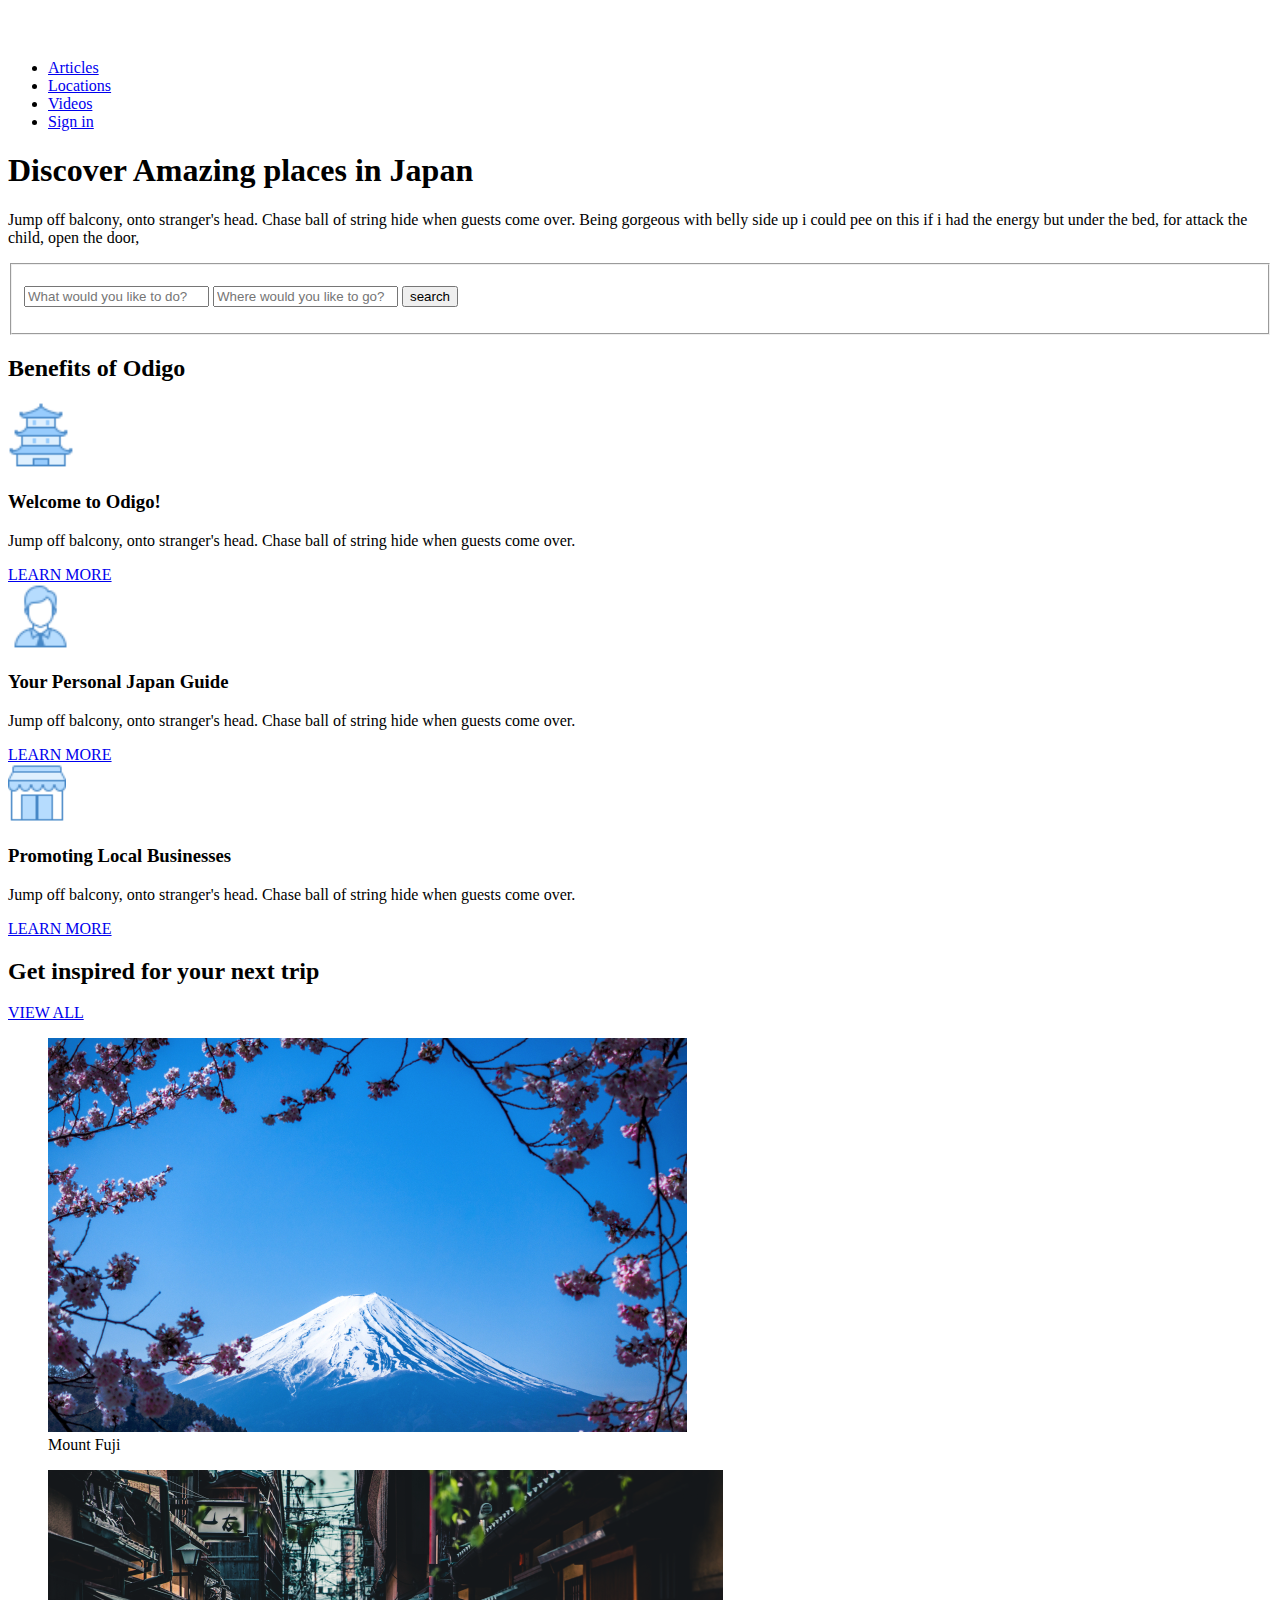
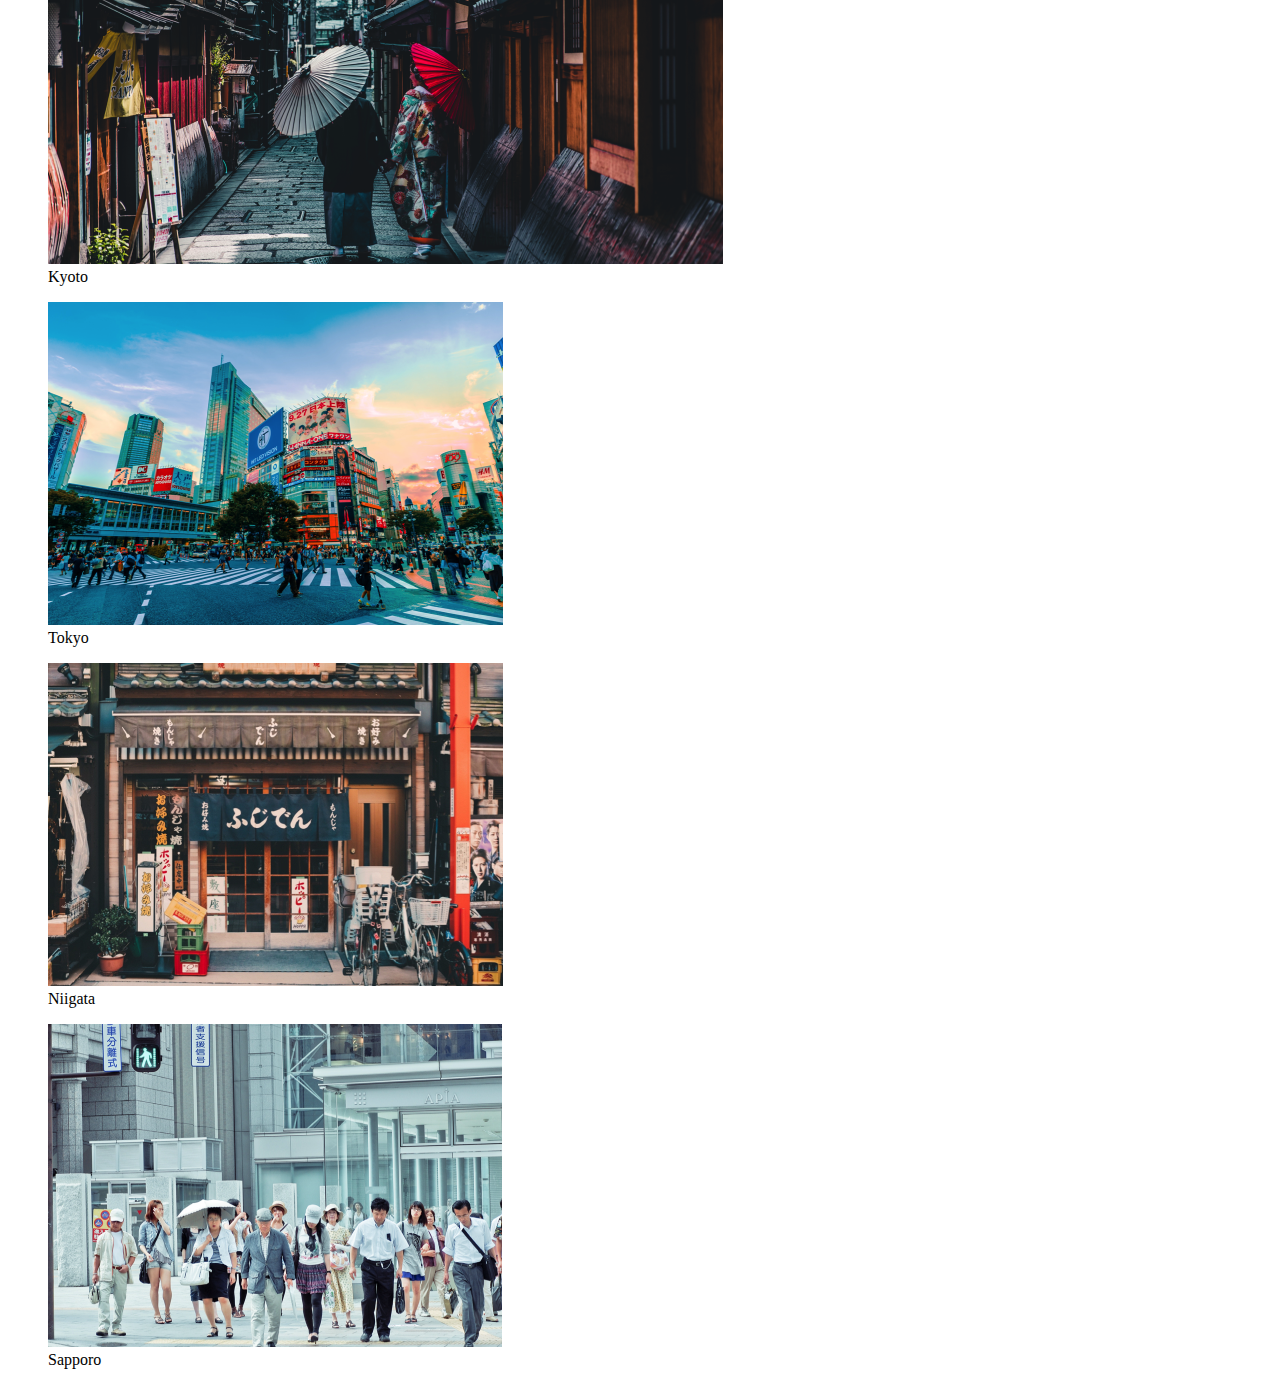
==== site1/index.html @ 7fa3095f "Add files via upload" ====
<!DOCTYPE html>
<html lang="en">

<head>
    <meta charset="UTF-8">
    <meta http-equiv="X-UA-Compatible" content="IE=edge">
    <meta name="viewport" content="width=device-width, initial-scale=1.0">
    <title>Discover Amazing places in Japan</title>
    <link rel="stylesheet" href="/css/reset.css">
    <link rel="stylesheet" href="/css/style.css">
</head>

<body>

    <header class="header">
        <div class="wrapper">

            <div class="header__wrapper">
                <div class="header__logo">
                    <a href="/" class="header__logo-link">
                        <img src="./img/svg/odigo-logo.svg" alt="Discover Amazing places in Japan"
                            class="header__logo-pic">
                    </a>
                </div>

                <nav class="header__nav">
                    <ul class="header__list">
                        <li class="header__item">
                            <a href="#!" class="header__link">Articles</a>
                        </li>
                        <li class="header__item">
                            <a href="#!" class="header__link">Locations</a>
                        </li>
                        <li class="header__item">
                            <a href="#!" class="header__link">Videos</a>
                        </li>
                        <li class="header__item">
                            <a href="#!" class="header__link">Sign in</a>
                        </li>
                    </ul>
                </nav>
            </div>

        </div>
    </header>

    <main class="main">

        <!-- Intro start -->
        <section class="intro">
            <div class="wrapper">
                <h1 class="intro__title">
                    Discover Amazing places in Japan
                </h1>
                <p class="intro__subtitle">
                    Jump off balcony, onto stranger's head. Chase ball of string hide when guests come over. Being gorgeous with belly side up i could pee on this if i had the energy but under the bed, for attack the child, open the door, 
                </p>
                <form class="search-form">
                    <fieldset class="search-form__wrapp">
                        <p class="search-form__info">
                            <input type="text" name="user-like-to-do" class="search-form__field" placeholder="What would you like to do?">
                            <input type="text" name="user-like-to-go" class="search-form__field" placeholder="Where would you like to go?">
                            <button type="submit" class="search-form__submit"> search </button>
                        </p>
                    </fieldset>
                </form>
            </div>
        </section>
        <!-- Intro end -->

        <!-- Benefits start -->
        <section class="benefits">
            <div class="benefits__wrap">
                <h2 class="benefits__title">
                    Benefits of Odigo
                </h2>
                <div class="benefits_cards">
                    <div class="benefits__card">
                        <div class="benefits__card-pic">
                            <img src="./img/svg/church-ico.svg" alt="Welcome to Odigo!" class="benefits__card-sumb">
                        </div>
                        <h3 class="benefits__card-title">
                            Welcome to Odigo!
                        </h3>
                        <p class="benefits__card-desc">
                            Jump off balcony, onto stranger's head. Chase ball of string hide when guests come over.
                        </p>
                        <a href="#!" class="benefits__card-more">LEARN MORE</a>
                    </div>
                    <div class="benefits__card">
                        <div class="benefits__card-pic">
                            <img src="./img/svg/person-ico.svg" alt="Your Personal Japan Guide" class="benefits__card-sumb">
                        </div>
                        <h3 class="benefits__card-title">
                            Your Personal Japan Guide
                        </h3>
                        <p class="benefits__card-desc">
                            Jump off balcony, onto stranger's head. Chase ball of string hide when guests come over.
                        </p>
                        <a href="#!" class="benefits__card-more">LEARN MORE</a>
                    </div>
                    <div class="benefits__card">
                        <div class="benefits__card-pic">
                            <img src="./img/svg/building-ico.svg" alt="Promoting Local Businesses" class="benefits__card-sumb">
                        </div>
                        <h3 class="benefits__card-title">
                            Promoting Local Businesses
                        </h3>
                        <p class="benefits__card-desc">
                            Jump off balcony, onto stranger's head. Chase ball of string hide when guests come over.
                        </p>
                        <a href="#!" class="benefits__card-more">LEARN MORE</a>
                    </div>
                </div>
            </div>
        </section>
        <!-- Benefits end -->

        <!-- Places start -->
        <section class="places">
            <div class="wrapper-full">
                <div class="places__caption">
                    <h2 class="places__title section-title">
                        Get inspired for your next trip
                    </h2>
                    <a href="#!" class="places__view-all">VIEW ALL</a>
                </div>

                <div class="places__cards">

                    <figure class="places__card places__card_size_lg">
                        <img src="./img/place-1.jpg" alt="Mount Fuji" class="places__card-pic places__card-pic_size_lg">
                        <figcaption class="places__card-title">Mount Fuji</figcaption>
                        <a href="#!" class="places__card-link"></a>
                    </figure>
                    
                    <figure class="places__card places__card_size_lg">
                        <img src="./img/place-2.jpg" alt="Kyoto" class="places__card-pic places__card-pic_size_lg">
                        <figcaption class="places__card-title">Kyoto</figcaption>
                        <a href="#!" class="places__card-link"></a>
                    </figure>

                    <figure class="places__card places__card_size_sm">
                        <img src="./img/place-3.jpg" alt="Tokyo" class="places__card-pic places__card-pic_size_sm">
                        <figcaption class="places__card-title">Tokyo</figcaption>
                        <a href="#!" class="places__card-link"></a>
                    </figure>

                    <figure class="places__card places__card_size_sm">
                        <img src="./img/place-4.jpg" alt="Niigata" class="places__card-pic places__card-pic_size_sm">
                        <figcaption class="places__card-title">Niigata</figcaption>
                        <a href="#!" class="places__card-link"></a>
                    </figure>

                    <figure class="places__card places__card_size_sm">
                        <img src="./img/place-5.jpg" alt="Sapporo" class="places__card-pic places__card-pic_size_sm">
                        <figcaption class="places__card-title">Sapporo</figcaption>
                        <a href="#!" class="places__card-link"></a>
                    </figure>

                    </div>
                </div>
            </div>
        </section>
        <!-- Places end -->
    </main>

</body>

</html>
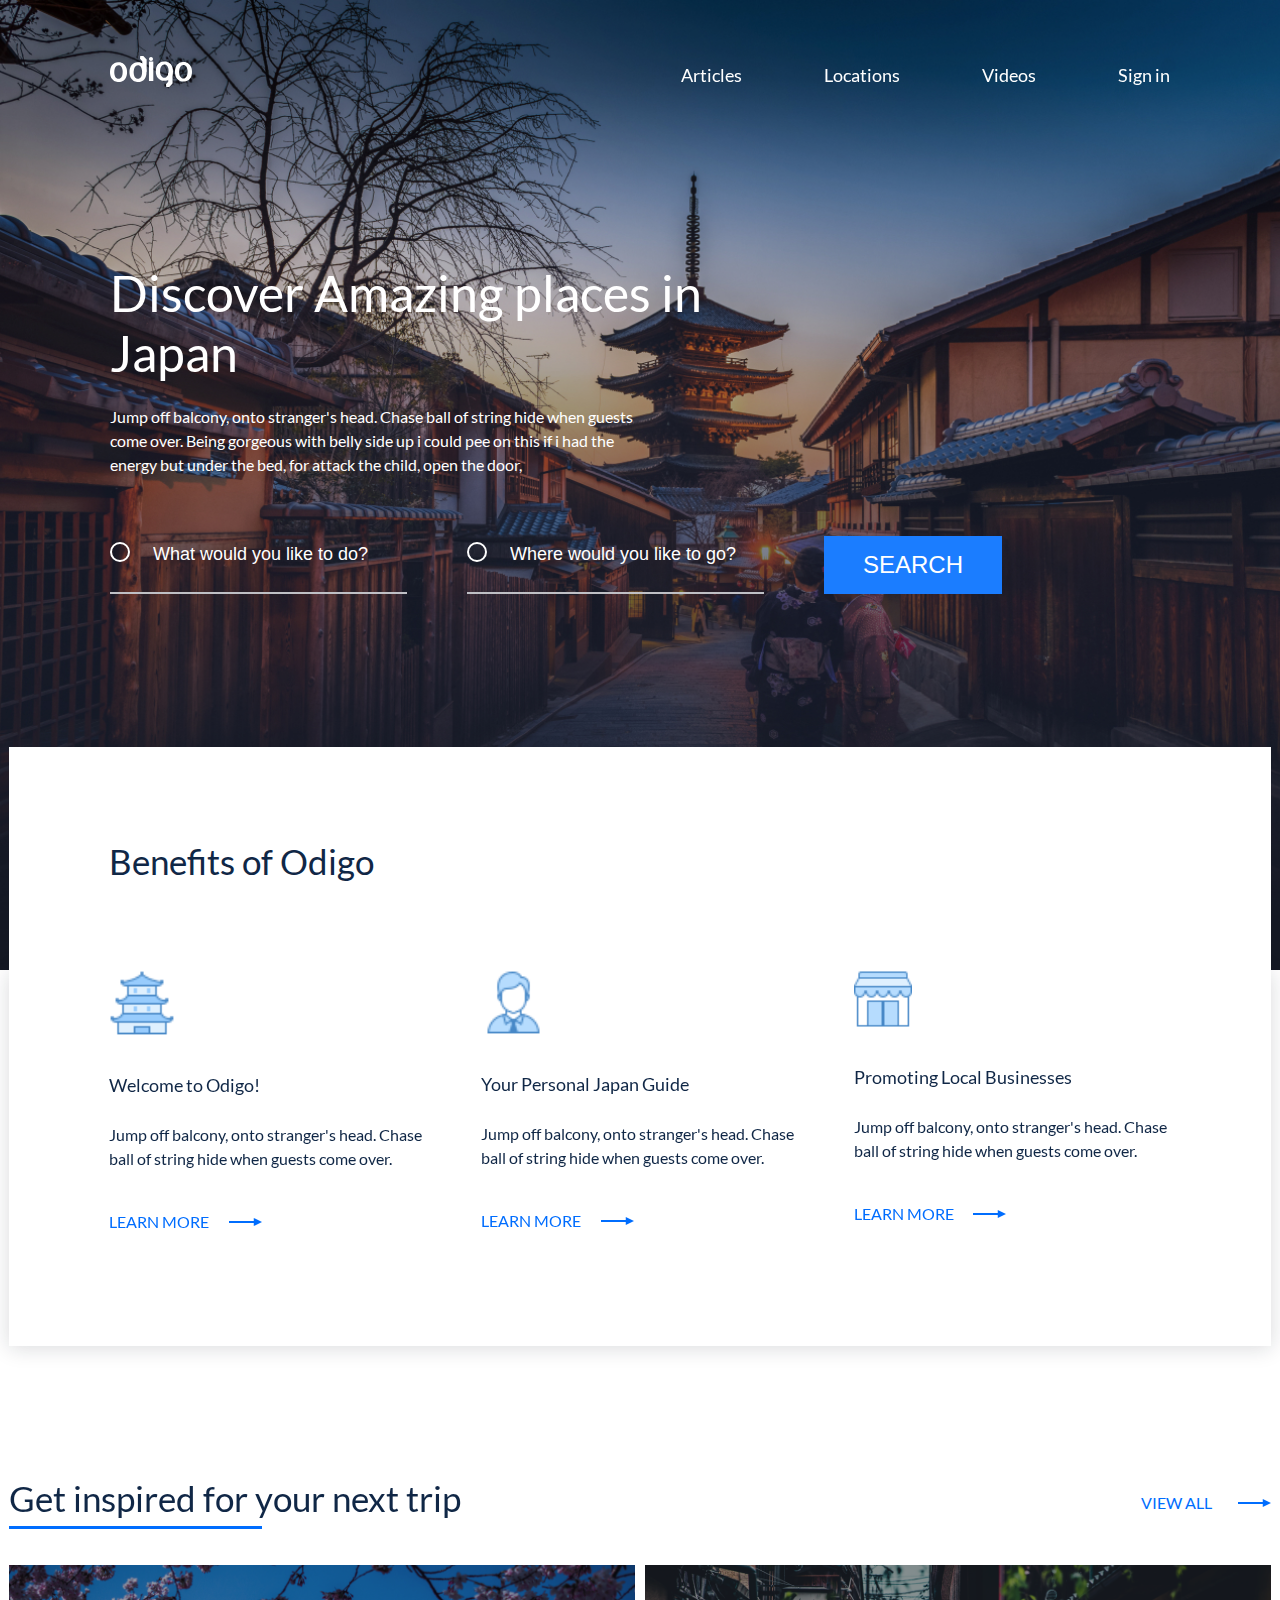
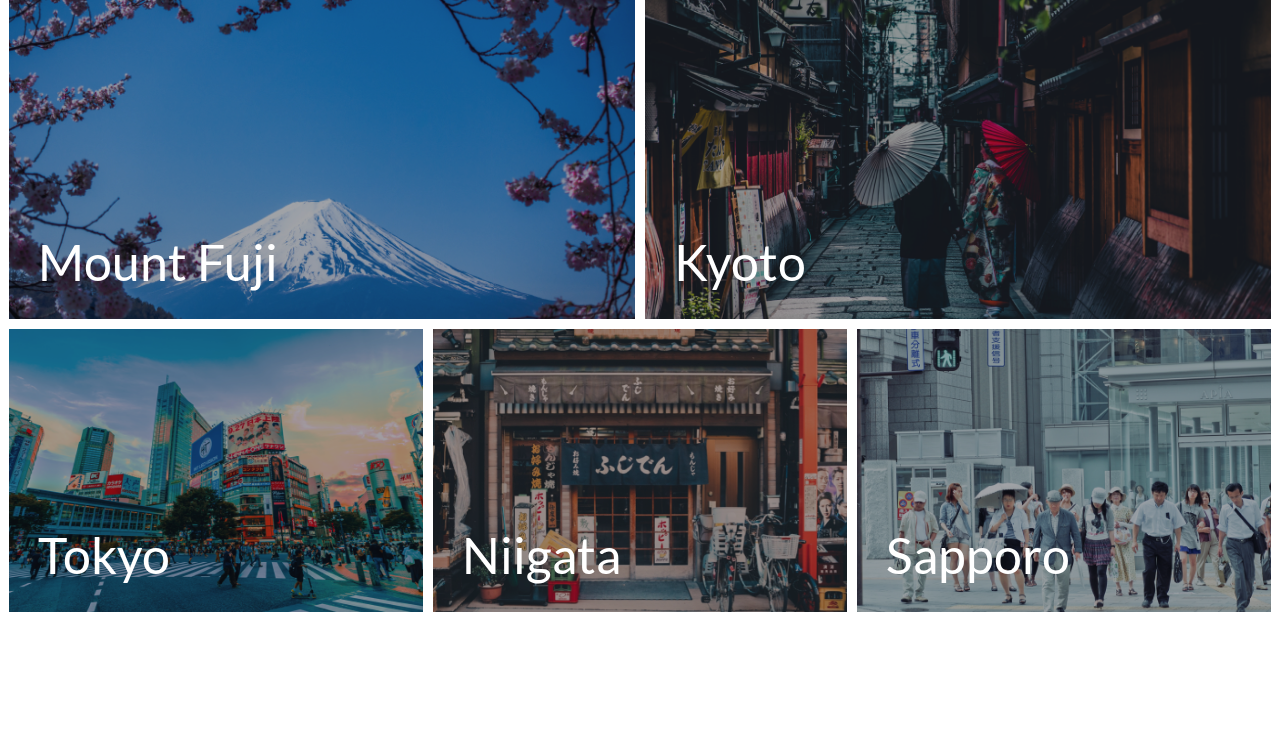
==== commit a13b5029: "Add files via upload" ====
--- a/css/style.css
+++ b/css/style.css
@@ -0,0 +1,361 @@
+/* lato-regular - latin */
+@font-face {
+    font-family: 'Lato';
+    font-style: normal;
+    font-weight: 400;
+    src: local(''),
+         url('../fonts/lato-v17-latin-regular.woff2') format('woff2'), /* Chrome 26+, Opera 23+, Firefox 39+ */
+         url('../fonts/lato-v17-latin-regular.woff') format('woff'); /* Chrome 6+, Firefox 3.6+, IE 9+, Safari 5.1+ */
+  }
+  /* lato-700 - latin */
+  @font-face {
+    font-family: 'Lato';
+    font-style: normal;
+    font-weight: 700;
+    src: local(''),
+         url('../fonts/lato-v17-latin-700.woff2') format('woff2'), /* Chrome 26+, Opera 23+, Firefox 39+ */
+         url('../fonts/lato-v17-latin-700.woff') format('woff'); /* Chrome 6+, Firefox 3.6+, IE 9+, Safari 5.1+ */
+  }
+  /* lato-900 - latin */
+  @font-face {
+    font-family: 'Lato';
+    font-style: normal;
+    font-weight: 900;
+    src: local(''),
+         url('../fonts/lato-v17-latin-900.woff2') format('woff2'), /* Chrome 26+, Opera 23+, Firefox 39+ */
+         url('../fonts/lato-v17-latin-900.woff') format('woff'); /* Chrome 6+, Firefox 3.6+, IE 9+, Safari 5.1+ */
+  }
+
+  html{
+      box-sizing: border-box;
+  }
+  *,*::before,*::after{
+      box-sizing: inherit;
+  }
+
+  body{
+      font-family: 'Lato';
+      font-style: normal;
+      font-size: 16px;
+      line-height: 1.2;
+      font-weight: normal;
+      color: #102746;
+  }
+
+  img{
+      max-width: 100%;
+      height: auto;
+  }
+
+  .wrapper{
+      max-width: 1060px;
+      margin: 0 auto;
+  }
+
+  .wrapper-full{
+      max-width: 1262px;
+      margin: 0 auto;
+  }
+
+  .section-title{
+    font-weight: 500;
+    font-size: 35px;
+    line-height: 42px;
+    position: relative;
+    padding-bottom: 10px;
+
+  }
+  .section-title::after{
+      display: block;
+      content: '';
+      width: 253px;
+      height: 3px;
+      background-color: #006DFE;
+      position: absolute;
+      bottom: 0;
+      left: 0;
+  }
+
+  /* Header styles start */
+
+  .header{
+      position: fixed;
+      top: 0;
+      left: 0;
+      width: 100%;
+  }
+  .header__wrapper{
+      display: flex;
+      flex-wrap: wrap;
+      align-items: flex-end;
+      justify-content: space-between;
+      padding-top: 56px;
+  }
+  .header__list{
+      display: flex;
+      flex-wrap: wrap;
+  }
+  .header__item{
+      margin-right: 82px;
+  }
+  .header__item:last-child{
+      margin-right: 0;
+  }
+  .header__link{
+    font-size: 18px;
+    line-height: 24px;
+    color: white;
+    text-decoration: none;
+  }
+  .header__link:hover,.header__link:focus,.header__link:active{
+      opacity: 0.75;
+  }
+
+    /* Header styles end */
+
+
+
+    /* Intro styles start */
+
+    .intro{
+        min-height: 100vh;
+        background: url(../img/intro-bg.jpg) no-repeat center;
+        background-size: cover;
+        padding-top: 263px;
+        padding-bottom: 376px;
+    }
+    .intro__title{
+        max-width: 619px;
+        font-weight: 500;
+        font-size: 50px;
+        line-height: 60px;
+
+        color: #FFFFFF;
+
+        margin-bottom: 22px;
+    }
+    .intro__subtitle{
+        font-size: 16px;
+        line-height: 24px;
+        color: white;
+
+        max-width: 546px;
+        margin-bottom: 59px;
+    }
+
+    .search-form__info{
+        display: flex;
+        flex-wrap: wrap;
+    }
+    .search-form__field{
+        width: 297px;
+        background-color: transparent;
+        background: url(../img/svg/circle-ico.svg) no-repeat left 6px;
+        background-size: 20px;
+        border: 0;
+        border-bottom: 2px solid #BFC0C5;
+        margin-right: 60px;
+        padding-left: 43px;
+        padding-bottom: 22px;
+        font-weight: 500;
+        font-size: 18px;
+        line-height: 24px;
+        color: white;
+    }
+    .search-form__field::placeholder{
+        font-weight: 500;
+        font-size: 18px;
+        line-height: 24px;
+        color: white;
+    }
+
+    .search-form__submit{
+        padding: 15px 39px;
+        text-transform: uppercase;
+        font-weight: 500;
+        font-size: 24px;
+        color: white;
+        background-color: #1B7DFF;
+        border: 0;
+    }
+    .search-form__submit:hover, .search-form__submit:focus, .search-form__submit:active{
+        background-color: #0e66da;
+    }
+
+    /* Intro styles end */
+
+
+
+    /* Benefits styles start */
+
+    .benefits{
+        margin-bottom: 131px;
+    }
+
+    .benefits__wrap{
+        max-width: 1262px;
+        background-color: #fff;
+        margin: 0 auto;
+        box-shadow: 0px 2px 20px rgba(21,24,36,0.159993);
+        position: relative;
+    }
+
+    .benefits__title{
+        width: 100%;
+        font-weight: 500;
+        font-size: 35px;
+        line-height: 42px;
+        padding: 93px 100px 88px 100px;
+        position: absolute;
+        top: 0;
+        left: 0;
+        transform: translateY(-100%);
+        background-color: #FFFFFF;
+    }
+
+    .benefits_cards{
+        display: grid;
+        grid-template-columns: repeat(3, 1fr);
+        grid-column-gap: 55px;
+        padding: 0 100px;
+    }
+
+    .benefits__card{
+        grid-column: span 1;
+        margin-bottom: 112px;
+    }
+
+    .benefits__card-pic{
+        max-width: 66px;
+        margin-bottom: 37px;
+    }
+
+    .benefits__card-sumb{
+        display: block;
+    }
+
+    .benefits__card-title{
+        font-weight: 500;
+        font-size: 18px;
+        line-height: 24px;
+        margin-bottom: 26px;
+    }
+
+    .benefits__card-desc{
+        font-size: 16px;
+        line-height: 24px;
+        margin-bottom: 39px;
+    }
+
+    .benefits__card-more{
+        display: inline-block;
+        padding-right: 59px;
+        font-size: 16px;
+        line-height: 24px;
+        color: #006DFE;
+        text-decoration: none;
+        background: url(../img/svg/arrow-ico.svg) no-repeat 95% center;
+        transition: .2s all;
+    }
+
+    .benefits__card-more:hover, .benefits__card-more:focus{
+        background: url(../img/svg/arrow-ico.svg) no-repeat right center;
+    }
+
+    /* Benefits styles end */
+
+
+
+    /* Places styles start */
+
+    .places{
+        margin-bottom: 131px;
+    }
+
+    .places__title{
+        margin-right: 15px;
+    }
+
+    .places__caption{
+        display: flex;
+        flex-wrap: wrap;
+        align-items: center;
+        justify-content: space-between;
+        margin-bottom: 36px;
+    }
+
+    .places__view-all{
+        font-size: 16px;
+        color: #006DFE;
+        text-decoration: none;
+        background: url(../img/svg/arrow-ico.svg) no-repeat 100% center;
+        padding-right: 59px;
+    }
+    .places__view-all:hover, .places__view-all:focus{
+        opacity: .65;
+    }
+
+    .places__cards{
+        display: grid;
+        grid-template-columns: repeat(6,1fr);
+        grid-gap: 10px;
+    }
+
+    .places__card{
+        position: relative;
+        overflow: hidden;
+    }
+    .places__card:hover .places__card-pic{
+        transform: scale(1.05);
+    }
+    .places__card::after{
+        display: block;
+        content: '';
+        width: 100%;
+        height: 100%;
+        background-color: rgba(21, 24, 36, 0.4);
+        position: absolute;
+        top: 0;
+        left: 0;
+        z-index: 2;
+    }
+
+    .places__card-title{
+        font-size: 50px;
+        line-height: 60px;
+        color: white;
+        position: absolute;
+        bottom: 27px;
+        left: 29px;
+        z-index: 30;
+    }
+
+    .places__card_size_lg{
+        grid-column: span 3;
+    }
+
+    .places__card-pic{
+        width: 100%;
+        transition: .15s all;
+    }
+    .places__card-link{
+        position: absolute;
+        top: 0;
+        left: 0;
+         width: 100%;
+         height: 100%;
+         z-index: 4;
+    }
+
+    .places__card_size_sm{
+        grid-column: span 2;
+    }
+
+    .places__card-pic_size_lg{
+        height: 354px;
+        object-fit: cover;
+    }
+    .places__card-pic_size_sm{
+        height: 283px;
+    }
+    /* Places styles end */